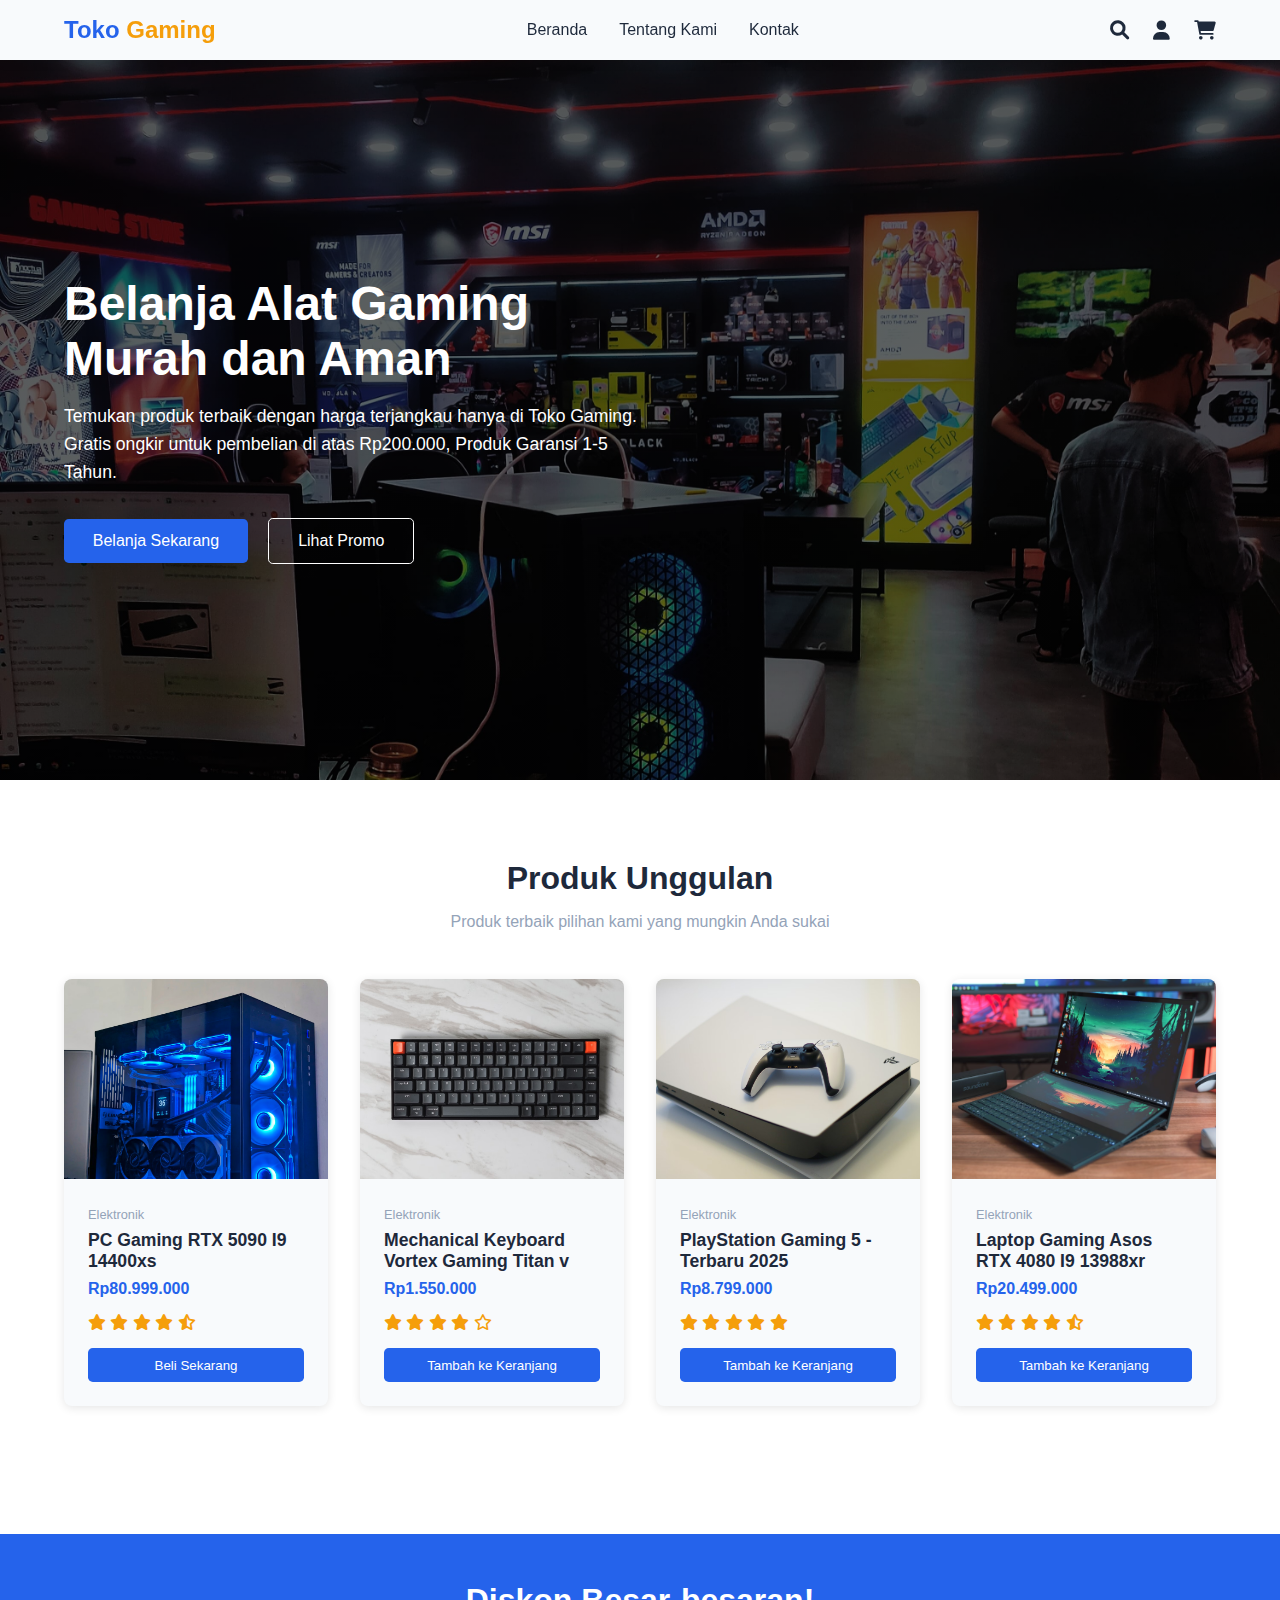
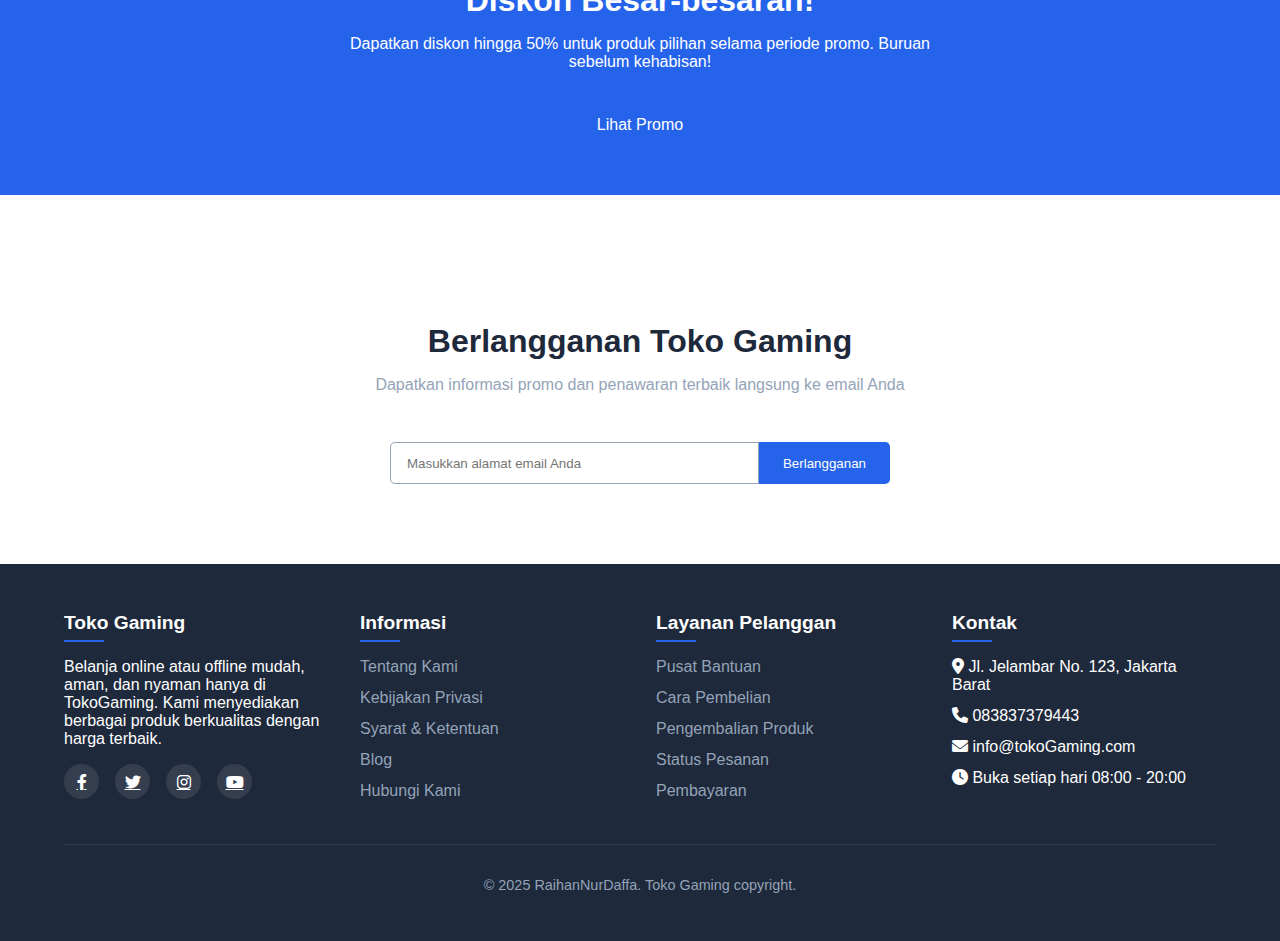
==== index.html @ e3481e5b "fix pages 404 eror" ====
<!DOCTYPE html>
<html lang="id">
  <head>
    <meta charset="UTF-8" />
    <meta name="viewport" content="width=device-width, initial-scale=1.0" />
    <title>RND Store- Belanja Peratan Gaming Mudah dan Aman</title>
    <link rel="stylesheet" href="https://cdnjs.cloudflare.com/ajax/libs/font-awesome/6.0.0-beta3/css/all.min.css" />
    <link rel="stylesheet" href="style.css" />
  </head>
  <body>
    <!-- ini Header -->
    <header>
      <nav class="navbar">
        <a href="./index.html" class="logo">Toko<span> Gaming</span></a>
        <div class="nav-links">
          <a href="../index.html">Beranda</a>
          <a href="pages/Tentangkami.html">Tentang Kami</a>
          <a href="pages/kontak.html">Kontak</a>
        </div>
        <div class="icons">
          <i class="fas fa-search"></i>
          <i class="fas fa-user"></i>
          <i class="fas fa-shopping-cart"></i>
        </div>
      </nav>
    </header>

    <!-- Hero Section untuk konten -->
    <section class="hero">
      <div class="hero-content">
        <h1>Belanja Alat Gaming Murah dan Aman</h1>
        <p>Temukan produk terbaik dengan harga terjangkau hanya di Toko Gaming. Gratis ongkir untuk pembelian di atas Rp200.000, Produk Garansi 1-5 Tahun.</p>
        <a href="#" class="btn">Belanja Sekarang</a>
        <a href="#" class="btn btn-outline">Lihat Promo</a>
      </div>
    </section>

    <!-- untuk produk landing page -->
    <section class="featured">
      <div class="section-title">
        <h2>Produk Unggulan</h2>
        <p>Produk terbaik pilihan kami yang mungkin Anda sukai</p>
      </div>
      <div class="products">
        <!-- Produk 1 -->
        <div class="product-card">
          <img src="assets/img/PRODUK 1.avif" alt="Smartphone" class="product-img" />
          <div class="product-info">
            <p class="product-category">Elektronik</p>
            <h3 class="product-title">PC Gaming RTX 5090 I9 14400xs</h3>
            <p class="product-price">Rp80.999.000</p>
            <div class="product-rating">
              <i class="fas fa-star"></i>
              <i class="fas fa-star"></i>
              <i class="fas fa-star"></i>
              <i class="fas fa-star"></i>
              <i class="fas fa-star-half-alt"></i>
            </div>
            <button class="add-to-cart">Beli Sekarang</button>
          </div>
        </div>

        <!-- Produk 2 -->
        <div class="product-card">
          <a href="#"><img src="assets/img/PRODUK 4.avif" alt="Jam Tangan" class="product-img" /></a>
          <div class="product-info">
            <p class="product-category">Elektronik</p>
            <h3 class="product-title">Mechanical Keyboard Vortex Gaming Titan v</h3>
            <p class="product-price">Rp1.550.000</p>
            <div class="product-rating">
              <i class="fas fa-star"></i>
              <i class="fas fa-star"></i>
              <i class="fas fa-star"></i>
              <i class="fas fa-star"></i>
              <i class="far fa-star"></i>
            </div>
            <button class="add-to-cart">Tambah ke Keranjang</button>
          </div>
        </div>

        <!-- Produk 3 -->
        <div class="product-card">
          <img src="assets/img/PRODUK 2.avif" alt="Sepatu" class="product-img" />
          <div class="product-info">
            <p class="product-category">Elektronik</p>
            <h3 class="product-title">PlayStation Gaming 5 - Terbaru 2025</h3>
            <p class="product-price">Rp8.799.000</p>
            <div class="product-rating">
              <i class="fas fa-star"></i>
              <i class="fas fa-star"></i>
              <i class="fas fa-star"></i>
              <i class="fas fa-star"></i>
              <i class="fas fa-star"></i>
            </div>
            <button class="add-to-cart">Tambah ke Keranjang</button>
          </div>
        </div>

        <!-- Produk 4 -->
        <div class="product-card">
          <img src="assets/img/PRODUK 3.avif" alt="Headphone" class="product-img" />
          <div class="product-info">
            <p class="product-category">Elektronik</p>
            <h3 class="product-title">Laptop Gaming Asos RTX 4080 I9 13988xr</h3>
            <p class="product-price">Rp20.499.000</p>
            <div class="product-rating">
              <i class="fas fa-star"></i>
              <i class="fas fa-star"></i>
              <i class="fas fa-star"></i>
              <i class="fas fa-star"></i>
              <i class="fas fa-star-half-alt"></i>
            </div>
            <button class="add-to-cart">Tambah ke Keranjang</button>
          </div>
        </div>
      </div>
    </section>

    <!-- Banner promo -->
    <section class="banner">
      <h2>Diskon Besar-besaran!</h2>
      <p>Dapatkan diskon hingga 50% untuk produk pilihan selama periode promo. Buruan sebelum kehabisan!</p>
      <a href="#" class="btn">Lihat Promo</a>
    </section>

    <!-- informasi langganan -->
    <section class="newsletter">
      <div class="section-title">
        <h2>Berlangganan Toko Gaming</h2>
        <p>Dapatkan informasi promo dan penawaran terbaik langsung ke email Anda</p>
      </div>
      <form class="newsletter-form">
        <input type="email" placeholder="Masukkan alamat email Anda" />
        <button type="submit">Berlangganan</button>
      </form>
    </section>

    <!-- ini Footer -->
    <footer>
      <div class="footer-content">
        <div class="footer-column">
          <h3>Toko Gaming</h3>
          <p>Belanja online atau offline mudah, aman, dan nyaman hanya di TokoGaming. Kami menyediakan berbagai produk berkualitas dengan harga terbaik.</p>
          <div class="social-links">
            <a href="#"><i class="fab fa-facebook-f"></i></a>
            <a href="#"><i class="fab fa-twitter"></i></a>
            <a href="#"><i class="fab fa-instagram"></i></a>
            <a href="#"><i class="fab fa-youtube"></i></a>
          </div>
        </div>
        <div class="footer-column">
          <h3>Informasi</h3>
          <ul>
            <li><a href="#">Tentang Kami</a></li>
            <li><a href="#">Kebijakan Privasi</a></li>
            <li><a href="#">Syarat & Ketentuan</a></li>
            <li><a href="#">Blog</a></li>
            <li><a href="#">Hubungi Kami</a></li>
          </ul>
        </div>
        <div class="footer-column">
          <h3>Layanan Pelanggan</h3>
          <ul>
            <li><a href="#">Pusat Bantuan</a></li>
            <li><a href="#">Cara Pembelian</a></li>
            <li><a href="#">Pengembalian Produk</a></li>
            <li><a href="#">Status Pesanan</a></li>
            <li><a href="#">Pembayaran</a></li>
          </ul>
        </div>
        <div class="footer-column">
          <h3>Kontak</h3>
          <ul>
            <li><i class="fas fa-map-marker-alt"></i> Jl. Jelambar No. 123, Jakarta Barat</li>
            <li><i class="fas fa-phone"></i> 083837379443</li>
            <li><i class="fas fa-envelope"></i> info@tokoGaming.com</li>
            <li><i class="fas fa-clock"></i> Buka setiap hari 08:00 - 20:00</li>
          </ul>
        </div>
      </div>
      <div class="copyright">
        <p>&copy; 2025 RaihanNurDaffa. Toko Gaming copyright.</p>
      </div>
    </footer>
  </body>
</html>
---- style.css ----
* {
  margin: 0;
  padding: 0;
  box-sizing: border-box;
  font-family: "Segoe UI", Tahoma, Geneva, Verdana, sans-serif;
}

/* Variabel Warna */
:root {
  --primary: #2563eb;
  --primary-dark: #1d4ed8;
  --secondary: #f59e0b;
  --dark: #1e293b;
  --light: #f8fafc;
  --gray: #94a3b8;
}

/* Header */
header {
  background-color: var(--light);
  box-shadow: 0 2px 10px rgba(0, 0, 0, 0.1);
  position: sticky;
  top: 0;
  z-index: 100;
}

.navbar {
  display: flex;
  justify-content: space-between;
  align-items: center;
  padding: 1rem 5%;
  max-width: 1400px;
  margin: 0 auto;
}

.logo {
  font-size: 1.5rem;
  font-weight: 700;
  color: var(--primary);
  text-decoration: none;
}

.logo span {
  color: var(--secondary);
}

.nav-links {
  display: flex;
  gap: 2rem;
}

.nav-links a {
  text-decoration: none;
  color: var(--dark);
  font-weight: 500;
  transition: color 0.3s;
}

.nav-links a:hover {
  color: var(--primary);
}

.icons {
  display: flex;
  gap: 1.5rem;
}

.icons i {
  font-size: 1.2rem;
  color: var(--dark);
  cursor: pointer;
}

/* Hero Section */
.hero {
  background: linear-gradient(rgba(0, 0, 0, 0.6), rgba(0, 0, 0, 0.5)), url("assets/img/Background.jpg");
  background-size: cover;
  background-position: center;
  height: 80vh;
  display: flex;
  align-items: center;
  padding: 0 5%;
  color: white;
}

.hero-content {
  max-width: 600px;
}

.hero h1 {
  font-size: 3rem;
  margin-bottom: 1rem;
}

.hero p {
  font-size: 1.1rem;
  margin-bottom: 2rem;
  line-height: 1.6;
}

.btn {
  display: inline-block;
  padding: 0.8rem 1.8rem;
  background-color: var(--primary);
  color: white;
  border-radius: 0.3rem;
  text-decoration: none;
  font-weight: 500;
  transition: background-color 0.3s;
}

.btn:hover {
  background-color: var(--primary-dark);
}

.btn-outline {
  background-color: transparent;
  border: 1px solid white;
  margin-left: 1rem;
}

.btn-outline:hover {
  background-color: white;
  color: var(--dark);
}

/* Featured Products */
.featured {
  padding: 5rem 5%;
  max-width: 1400px;
  margin: 0 auto;
}

.section-title {
  text-align: center;
  margin-bottom: 3rem;
}

.section-title h2 {
  font-size: 2rem;
  color: var(--dark);
  margin-bottom: 1rem;
}

.section-title p {
  color: var(--gray);
  max-width: 600px;
  margin: 0 auto;
}

.products {
  display: grid;
  grid-template-columns: repeat(auto-fill, minmax(250px, 1fr));
  gap: 2rem;
}

.product-card {
  background-color: var(--light);
  border-radius: 0.5rem;
  overflow: hidden;
  box-shadow: 0 2px 10px rgba(0, 0, 0, 0.1);
  transition: transform 0.3s;
}

.product-card:hover {
  transform: translateY(-5px);
}

.product-img {
  height: 200px;
  width: 100%;
  object-fit: cover;
}

.product-info {
  padding: 1.5rem;
}

.product-category {
  color: var(--gray);
  font-size: 0.8rem;
  margin-bottom: 0.5rem;
}

.product-title {
  font-size: 1.1rem;
  margin-bottom: 0.5rem;
  color: var(--dark);
}

.product-price {
  font-weight: 700;
  color: var(--primary);
  margin-bottom: 1rem;
}

.product-rating {
  color: var(--secondary);
  margin-bottom: 1rem;
}

.add-to-cart {
  width: 100%;
  padding: 0.6rem;
  background-color: var(--primary);
  color: white;
  border: none;
  border-radius: 0.3rem;
  cursor: pointer;
  transition: background-color 0.3s;
}

.add-to-cart:hover {
  background-color: var(--primary-dark);
}

/* Banner */
.banner {
  background-color: var(--primary);
  color: white;
  padding: 3rem 5%;
  text-align: center;
  margin: 3rem 0;
}

.banner h2 {
  font-size: 2rem;
  margin-bottom: 1rem;
}

.banner p {
  max-width: 600px;
  margin: 0 auto 2rem;
}

/* Newsletter */
.newsletter {
  padding: 5rem 5%;
  max-width: 1400px;
  margin: 0 auto;
  text-align: center;
}

.newsletter-form {
  display: flex;
  max-width: 500px;
  margin: 2rem auto 0;
}

.newsletter-form input {
  flex: 1;
  padding: 0.8rem 1rem;
  border: 1px solid var(--gray);
  border-radius: 0.3rem 0 0 0.3rem;
  outline: none;
}

.newsletter-form button {
  padding: 0 1.5rem;
  background-color: var(--primary);
  color: white;
  border: none;
  border-radius: 0 0.3rem 0.3rem 0;
  cursor: pointer;
  transition: background-color 0.3s;
}

.newsletter-form button:hover {
  background-color: var(--primary-dark);
}

/* Footer */
footer {
  background-color: var(--dark);
  color: white;
  padding: 3rem 5%;
}

.footer-content {
  max-width: 1400px;
  margin: 0 auto;
  display: grid;
  grid-template-columns: repeat(auto-fit, minmax(200px, 1fr));
  gap: 2rem;
}

.footer-column h3 {
  font-size: 1.2rem;
  margin-bottom: 1.5rem;
  position: relative;
}

.footer-column h3::after {
  content: "";
  position: absolute;
  left: 0;
  bottom: -0.5rem;
  width: 40px;
  height: 2px;
  background-color: var(--primary);
}

.footer-column ul {
  list-style: none;
}

.footer-column ul li {
  margin-bottom: 0.8rem;
}

.footer-column ul li a {
  color: var(--gray);
  text-decoration: none;
  transition: color 0.3s;
}

.footer-column ul li a:hover {
  color: white;
}

.social-links {
  display: flex;
  gap: 1rem;
  margin-top: 1rem;
}

.social-links a {
  color: white;
  background-color: rgba(255, 255, 255, 0.1);
  width: 35px;
  height: 35px;
  border-radius: 50%;
  display: flex;
  align-items: center;
  justify-content: center;
  transition: background-color 0.3s;
}

.social-links a:hover {
  background-color: var(--primary);
}

.copyright {
  text-align: center;
  padding-top: 2rem;
  margin-top: 2rem;
  border-top: 1px solid rgba(255, 255, 255, 0.1);
  color: var(--gray);
  font-size: 0.9rem;
}

/* Responsive */
@media (max-width: 768px) {
  .hero h1 {
    font-size: 2.2rem;
  }

  .hero p {
    font-size: 1rem;
  }

  .btn {
    padding: 0.6rem 1.2rem;
  }

  .newsletter-form {
    flex-direction: column;
  }

  .newsletter-form input {
    border-radius: 0.3rem;
    margin-bottom: 0.5rem;
  }

  .newsletter-form button {
    border-radius: 0.3rem;
    padding: 0.6rem;
  }
}
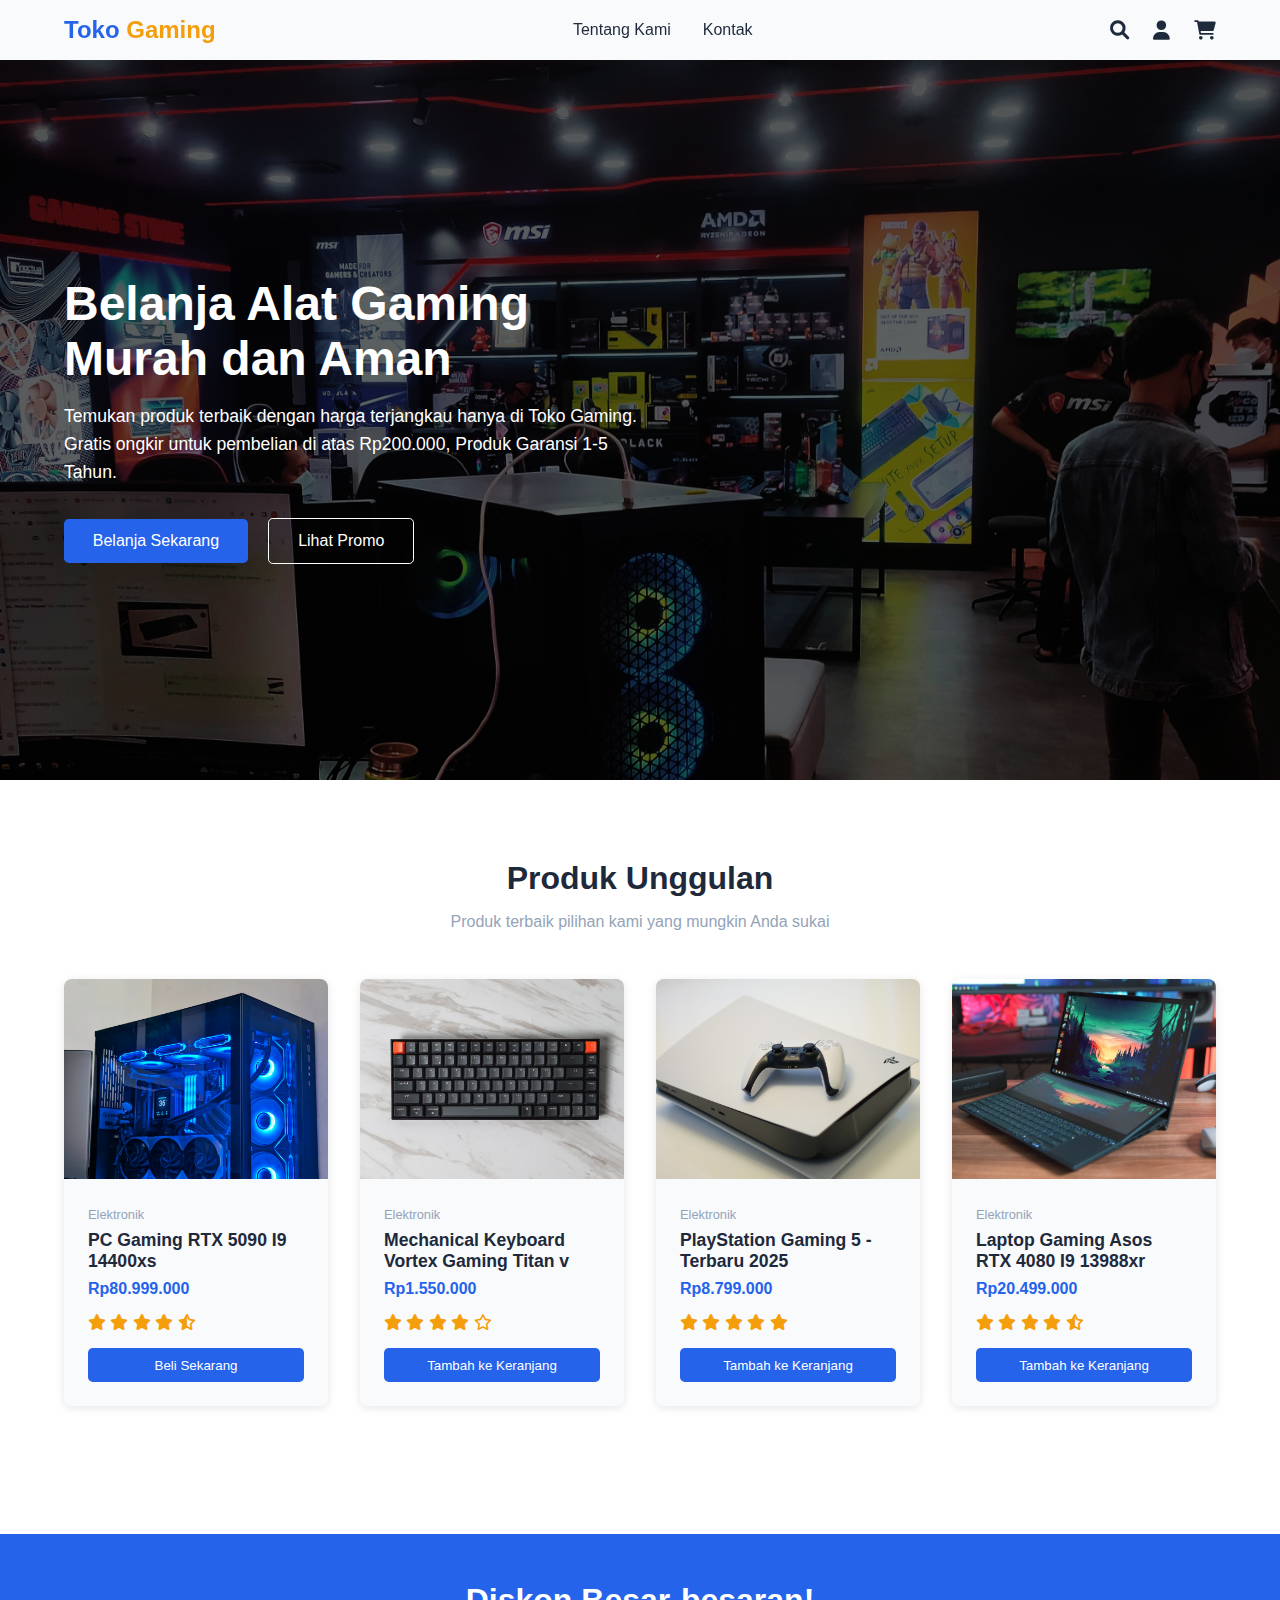
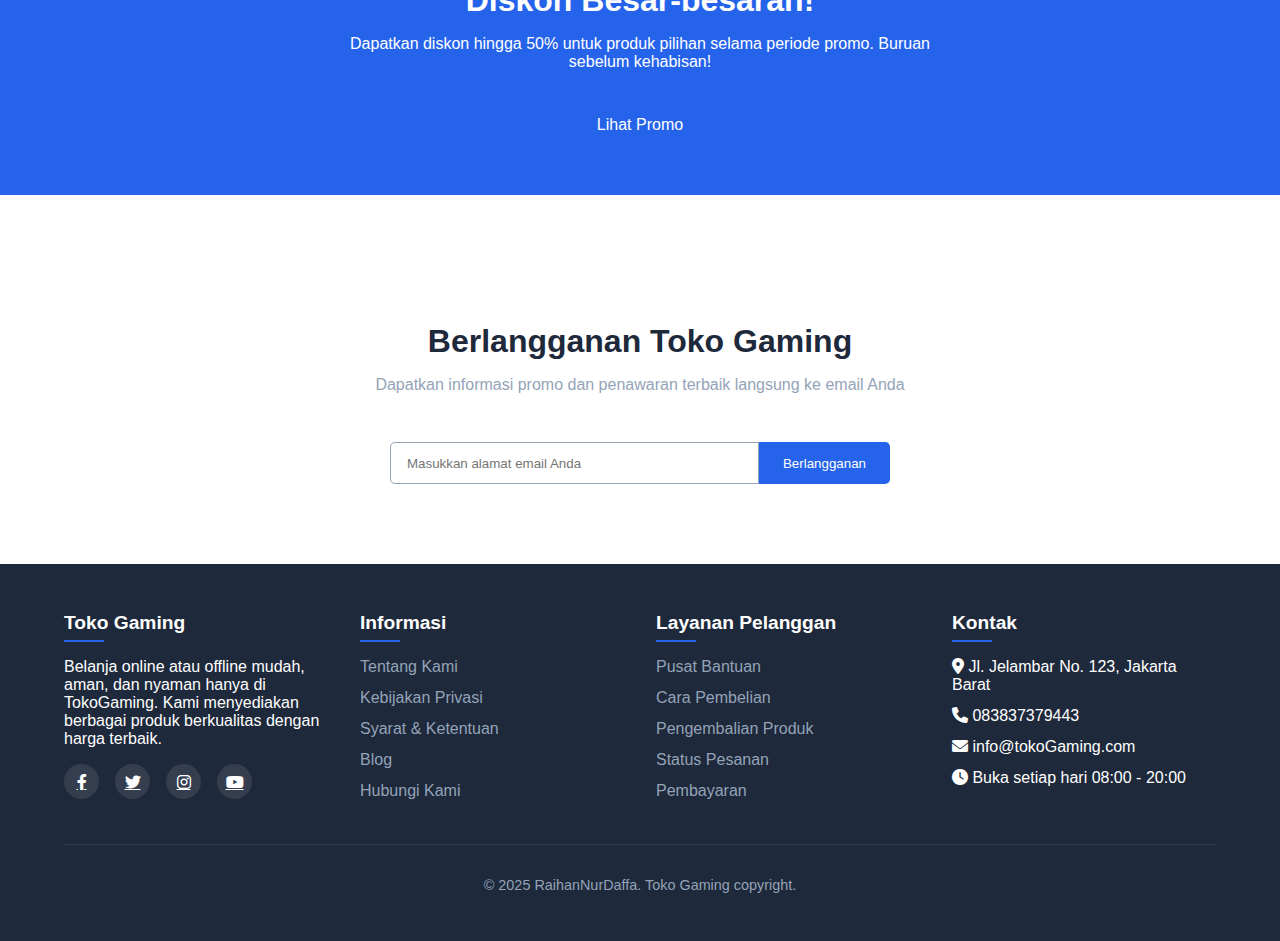
==== commit 7bfab0bc: "deleted navbar beranda in index.html" ====
--- a/index.html
+++ b/index.html
@@ -13,7 +13,6 @@
       <nav class="navbar">
         <a href="./index.html" class="logo">Toko<span> Gaming</span></a>
         <div class="nav-links">
-          <a href="../index.html">Beranda</a>
           <a href="pages/Tentangkami.html">Tentang Kami</a>
           <a href="pages/kontak.html">Kontak</a>
         </div>
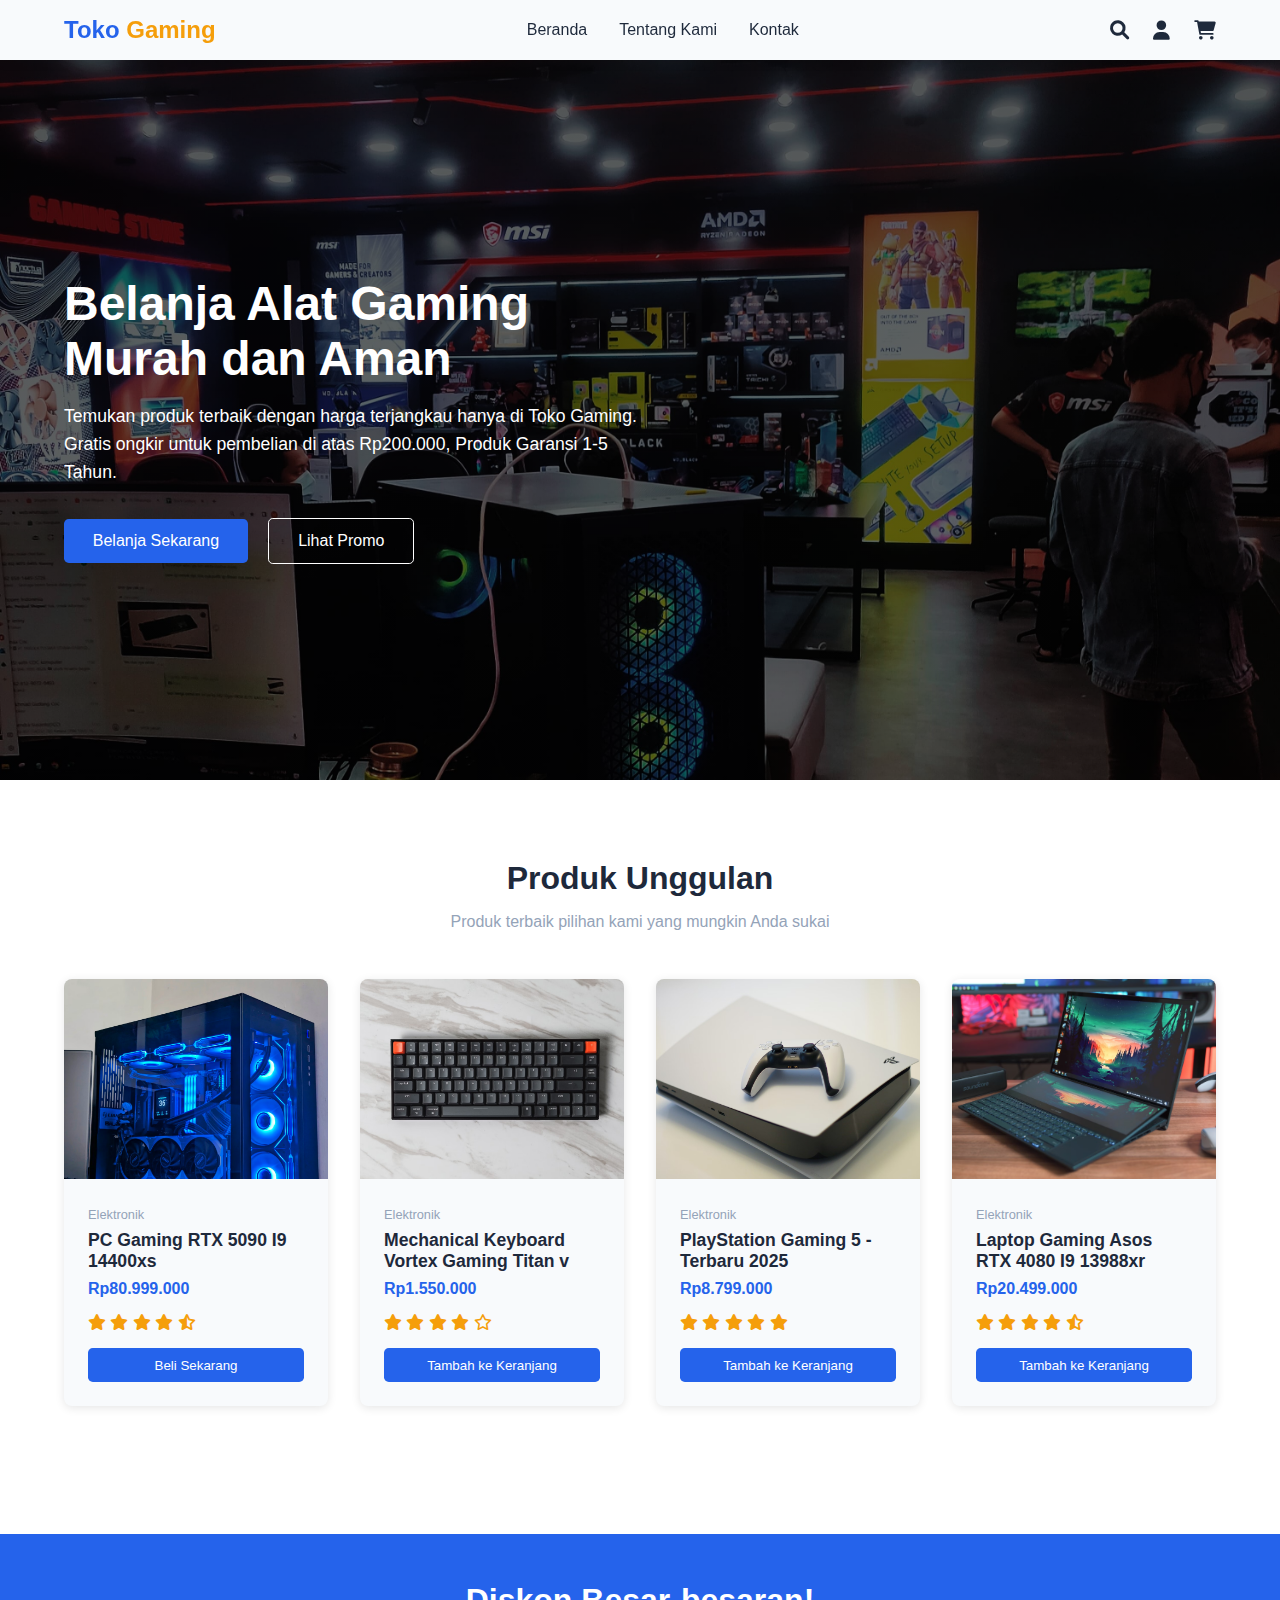
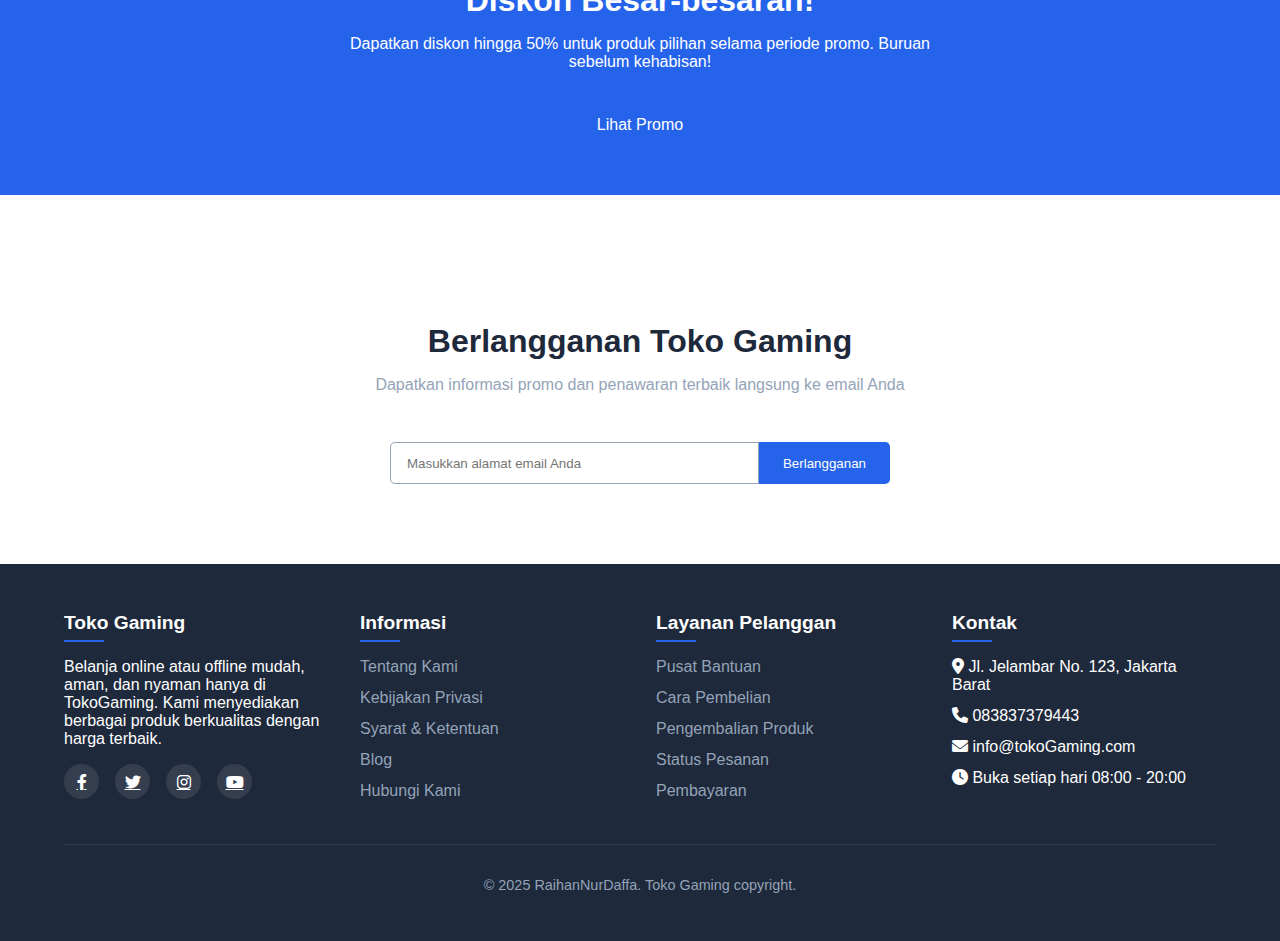
==== commit b10ebae0: "fix beranda in index.html" ====
--- a/index.html
+++ b/index.html
@@ -13,6 +13,7 @@
       <nav class="navbar">
         <a href="./index.html" class="logo">Toko<span> Gaming</span></a>
         <div class="nav-links">
+          <a href="#">Beranda</a>
           <a href="pages/Tentangkami.html">Tentang Kami</a>
           <a href="pages/kontak.html">Kontak</a>
         </div>
